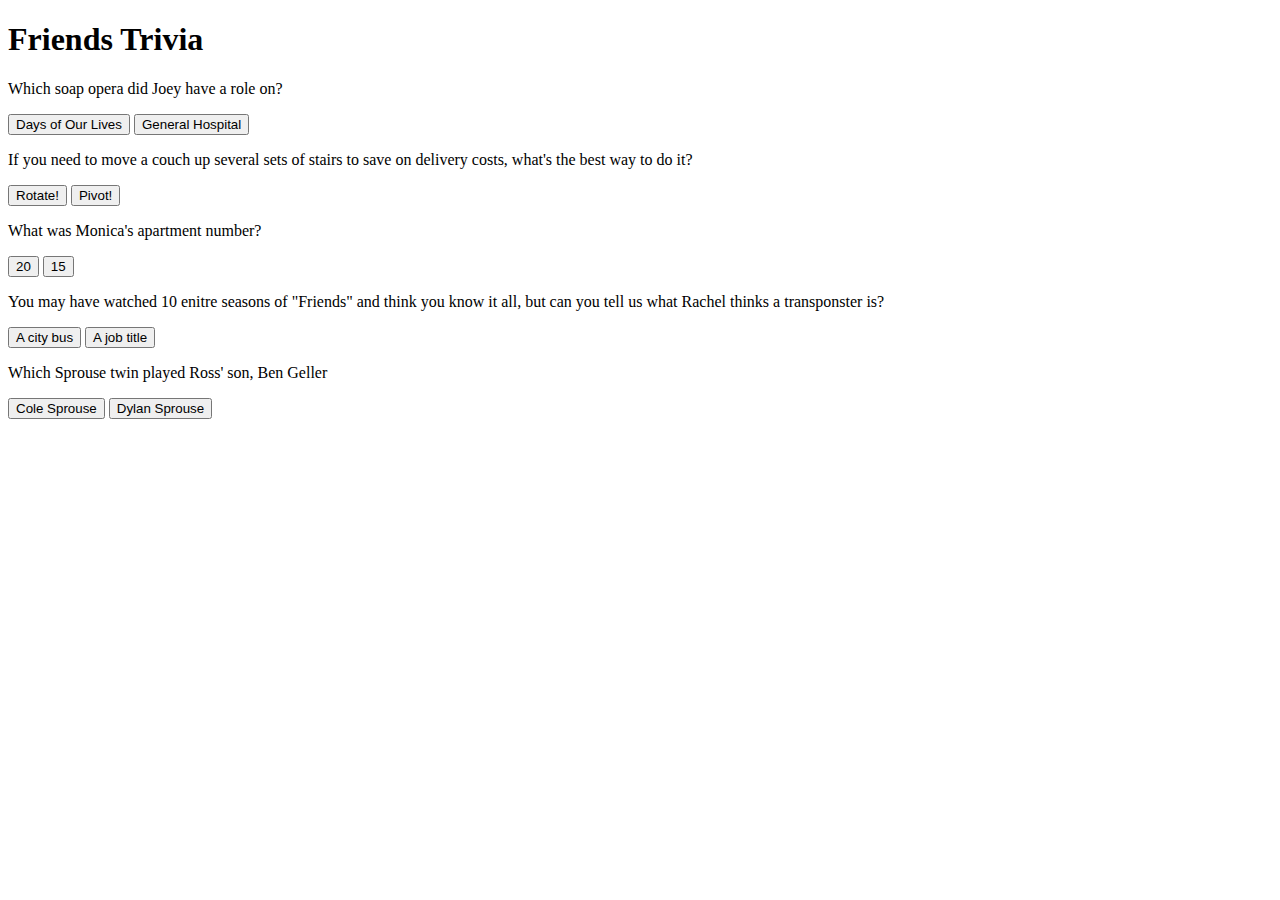
==== index.html @ 73d589dc "added div to center items" ====
<!DOCTYPE html>
<html>
    <head>
        <title>Friends Trivia</title>
        <meta charset="UTF-8">
        <meta name="viewport" content="width=device-width, initial-scale=1.0">
        <link rel="stylesheet" type="text/css" href="style.css">
        <script src="https://ajax.googleapis.com/ajax/libs/jquery/3.5.1/jquery.min.js"></script>
    </head>

    <body>
        <div class="whiteBackground">
            <h1>Friends Trivia</h1>

            <p>Which soap opera did Joey have a role on?</p>
            <div class="centerAlignButtons">
                <button class="Days-of-Our-Lives hover">Days of Our Lives</button>
                <button class="General-Hospital hover">General Hospital</button>
            </div>

            <p>If you need to move a couch up several sets of stairs to save on delivery costs, what's the best way to do it?</p>
            <div class="centerAlignButtons">
                <button class="Rotate hover">Rotate!</button>
                <button class="Pivot hover">Pivot!</button>
            </div>

            <p>What was Monica's apartment number?</p>
            <div class="centerAlignButtons">
                <button class="twenty hover">20</button>
                <button class="fifteen hover">15</button>
            </div>

            <p>You may have watched 10 enitre seasons of "Friends" and think you know it all, but can you tell us what Rachel thinks a transponster is?</p>
            <div class="centerAlignButtons">
                <button class="A-city-bus hover">A city bus</button>
                <button class="A-job-title hover">A job title</button>
            </div>

            <p>Which Sprouse twin played Ross' son, Ben Geller</p>
            <div class="centerAlignButtons">
                <button class="Cole-Sprouse hover">Cole Sprouse</button>
                <button class="Dylan-Sprouse hover">Dylan Sprouse</button>
            </div>

            </div>
        
        <script src="srcipt.js" type="text/javascript"></script>
    </body>
</html>
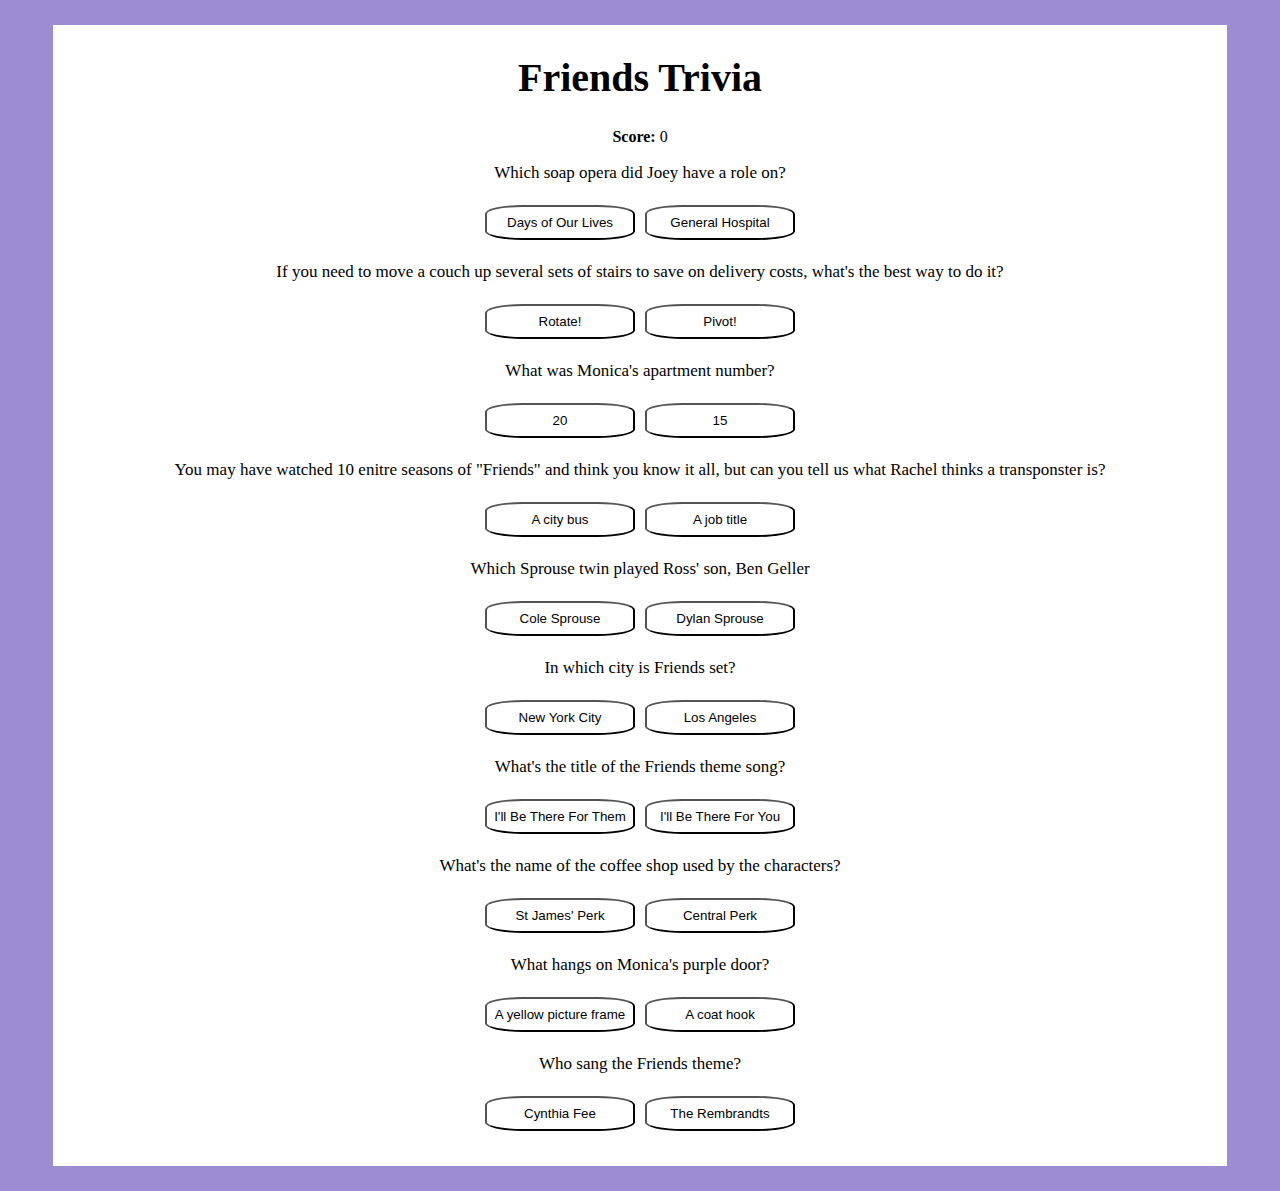
==== commit 17d2782e: "added more questions" ====
--- a/index.html
+++ b/index.html
@@ -10,7 +10,9 @@
 
     <body>
         <div class="whiteBackground">
-            <h1>Friends Trivia</h1>
+            <h1 class="friendsTriviaTitle">Friends Trivia</h1>
+
+            <div class="playersScore"><b>Score:</b> <a class="score">0</a></div>
 
             <p>Which soap opera did Joey have a role on?</p>
             <div class="centerAlignButtons">
@@ -42,6 +44,36 @@
                 <button class="Dylan-Sprouse hover">Dylan Sprouse</button>
             </div>
 
+            <p>In which city is Friends set?</p>
+            <div class="centerAlignButtons">
+                <button class="New-York-City hover">New York City</button>
+                <button class="Los-Angeles hover">Los Angeles</button>
+            </div>
+
+            <p>What's the title of the Friends theme song?</p>
+            <div class="centerAlignButtons">
+                <button class="Ill-Be-There-For-Them hover">I'll Be There For Them</button>
+                <button class="Ill-Be-There-For-You hover">I'll Be There For You</button>
+            </div>
+
+            <p>What's the name of the coffee shop used by the characters?</p>
+            <div class="centerAlignButtons">
+                <button class="St-James-Perk hover">St James' Perk</button>
+                <button class="Central-Perk hover">Central Perk</button>
+            </div>
+
+            <p>What hangs on Monica's purple door?</p>
+            <div class="centerAlignButtons">
+                <button class="A-yellow-picture-frame hover">A yellow picture frame</button>
+                <button class="A-coat-hook hover">A coat hook</button>
+            </div>
+
+            <p>Who sang the Friends theme?</p>
+            <div class="centerAlignButtons">
+                <button class="Cynthia-Fee hover">Cynthia Fee</button>
+                <button class="The-Rembrandts hover">The Rembrandts</button>
+            </div>
+
             </div>
         
         <script src="srcipt.js" type="text/javascript"></script>
--- a/style.css
+++ b/style.css
@@ -0,0 +1,47 @@
+body {
+    background-color: #9c8cd4;
+}
+
+.whiteBackground {
+    background-color: white;
+    margin: 25px 45px 25px 45px;
+    padding: 2px 5px 30px 5px;
+}
+
+.errorText{
+    text-align: center;
+}
+
+.friendsTriviaTitle {
+    font-size: 40px;
+    text-align: center;
+}
+
+.playersScore {
+    text-align: center;
+}
+
+p {
+    font-size: 17px;
+    text-align: center;
+}
+
+.centerAlignButtons {
+    display: flex;
+    justify-content: center;
+}
+
+button {
+    background-color: white;
+    border-radius: 25%;
+    color: black;
+    height: 35px;
+    margin: 5px;
+    padding: 5px;
+    width: 150px;
+}
+
+.hover:hover {
+    background-color: #ffdf00;
+    color: black;
+}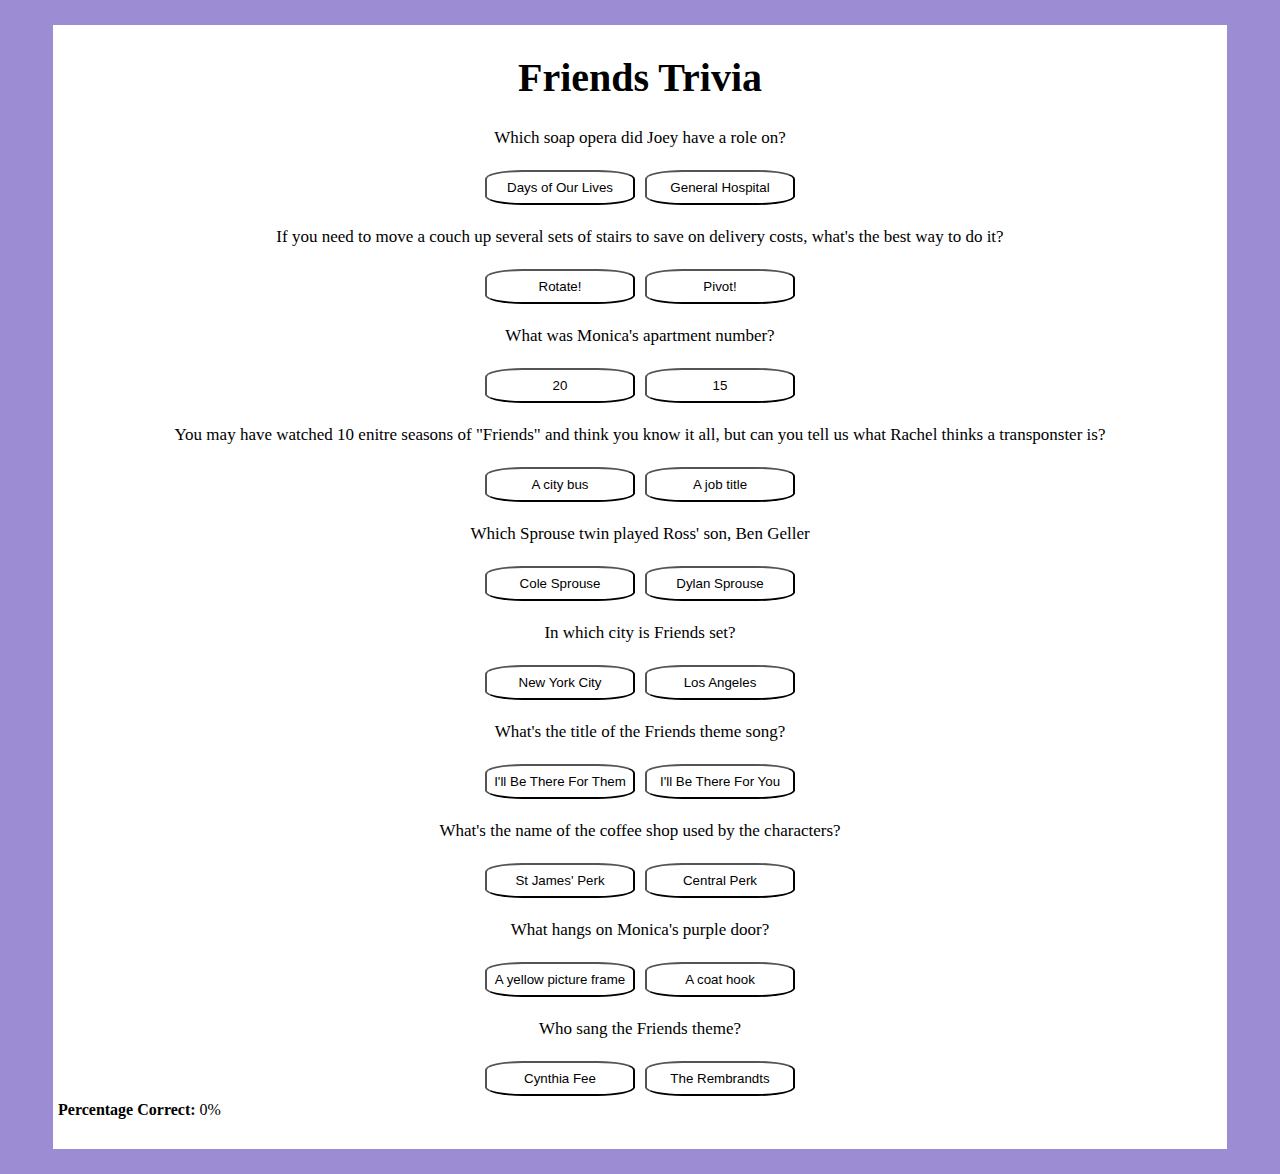
==== commit 8f826bb4: "removed percentage correct from top of page" ====
--- a/index.html
+++ b/index.html
@@ -11,8 +11,6 @@
     <body>
         <div class="whiteBackground">
             <h1 class="friendsTriviaTitle">Friends Trivia</h1>
-
-            <div class="playersScore"><b>Score:</b> <a class="score">0</a></div>
 
             <p>Which soap opera did Joey have a role on?</p>
             <div class="centerAlignButtons">
@@ -74,6 +72,8 @@
                 <button class="The-Rembrandts hover">The Rembrandts</button>
             </div>
 
+            <div class="playersPercentageCorrect hide"><b>Percentage Correct:</b> <a class="percentage">0</a>%</div>
+
             </div>
         
         <script src="srcipt.js" type="text/javascript"></script>
